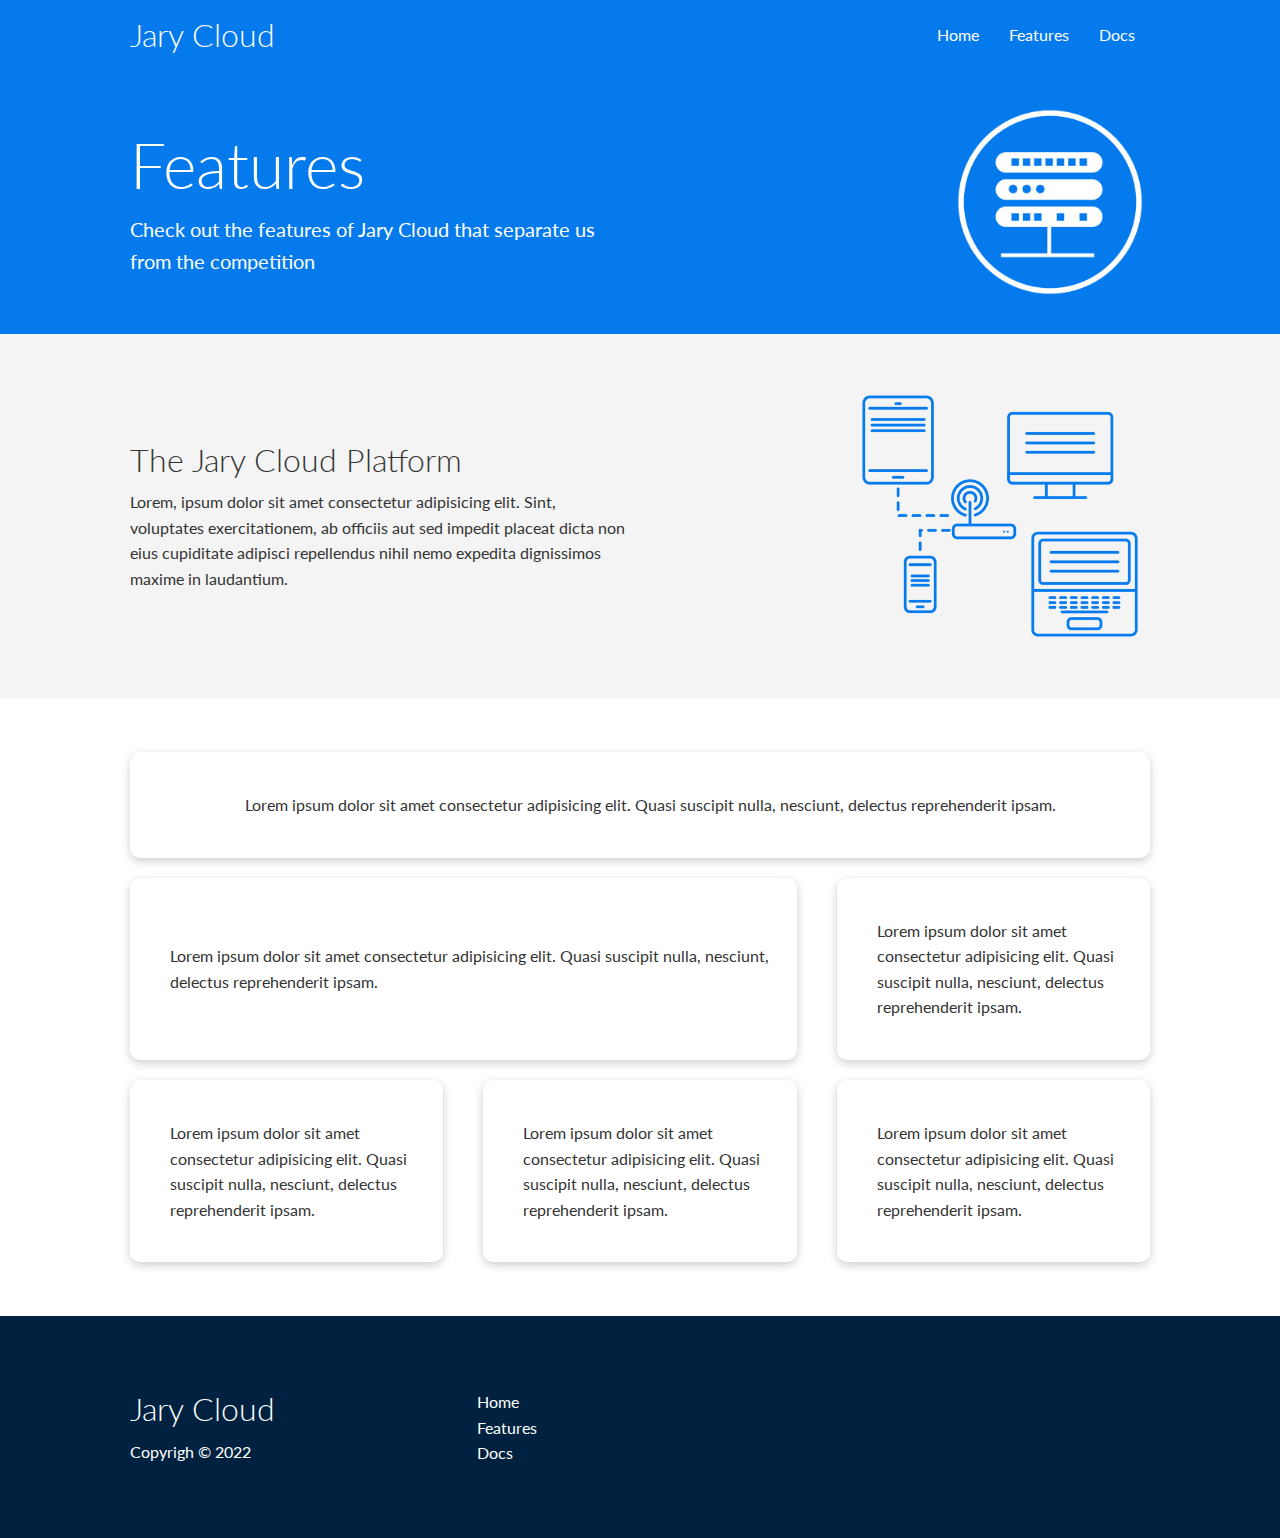
==== features.html @ ab957aca "Initial commit" ====
<!DOCTYPE html>
<html lang="en">
<head>
    <meta charset="UTF-8">
    <meta http-equiv="X-UA-Compatible" content="IE=edge">
    <meta name="viewport" content="width=device-width, initial-scale=1.0">
    <link rel="stylesheet" href="https://cdnjs.cloudflare.com/ajax/libs/font-awesome/6.1.1/css/all.min.css" integrity="sha512-KfkfwYDsLkIlwQp6LFnl8zNdLGxu9YAA1QvwINks4PhcElQSvqcyVLLD9aMhXd13uQjoXtEKNosOWaZqXgel0g==" crossorigin="anonymous" referrerpolicy="no-referrer" />
    <link rel="stylesheet" href="css/utilities.css">
    <link rel="stylesheet" href="/css/style.css">
    <title>JaryC | Cloud Hosting For Everyone</title>
</head>
<body>
    <!-- Navbar-->
    <div class="navbar">
        <div class="container flex">
            <h1 class="logo">Jary Cloud</h1>
            <nav>
                <ul>
                    <li><a href="index.html">Home</a></li>
                    <li><a href="features.html">Features</a></li>
                    <li><a href="docs.html">Docs</a></li>
                </ul>
            </nav>
        </div>
    </div>

    <!-- Head -->
    <section class="features-head bg-primary py-3">
        <div class="container grid">
            <div>
                <h1 class="xl">Features</h1>
                <p class="lead">Check out the features of Jary Cloud that
                    separate us from the competition
                </p>
            </div>
            <img src="images/server.png" alt="">
        </div>
    </section>

    <!-- Sub head -->
    <section class="features-sub-head bg-light py-3">
        <div class="container grid">
            <div>
                <h1 class="md">The Jary Cloud Platform</h1>
                <p>
                    Lorem, ipsum dolor sit amet consectetur adipisicing elit. 
                    Sint, voluptates exercitationem, ab officiis aut sed impedit 
                    placeat dicta non eius cupiditate adipisci repellendus nihil 
                    nemo expedita dignissimos maxime in laudantium.
                </p>
            </div>
            <img src="images/server2.png" alt="">
        </div>
    </section>

    <section class="features-main my-2">
        <div class="container grid grid-3">
            <div class="card flex">
                <i class="fa-solid fa-server fa-3x"></i>
                <p>
                    Lorem ipsum dolor sit amet consectetur adipisicing elit. 
                    Quasi suscipit nulla, nesciunt, delectus reprehenderit ipsam.
                </p>
            </div>
            <div class="card flex">
                <i class="fa-solid fa-laptop-code fa-3x"></i>
                <p>
                    Lorem ipsum dolor sit amet consectetur adipisicing elit. 
                    Quasi suscipit nulla, nesciunt, delectus reprehenderit ipsam.
                </p>
            </div>
            <div class="card flex">
                <i class="fa-solid fa-database fa-3x"></i>
                <p>
                    Lorem ipsum dolor sit amet consectetur adipisicing elit. 
                    Quasi suscipit nulla, nesciunt, delectus reprehenderit ipsam.
                </p>
            </div>
            <div class="card flex">
                <i class="fa-solid fa-power-off fa-3x"></i>
                <p>
                    Lorem ipsum dolor sit amet consectetur adipisicing elit. 
                    Quasi suscipit nulla, nesciunt, delectus reprehenderit ipsam.
                </p>
            </div>
            <div class="card flex">
                <i class="fa-solid fa-upload fa-3x"></i>
                <p>
                    Lorem ipsum dolor sit amet consectetur adipisicing elit. 
                    Quasi suscipit nulla, nesciunt, delectus reprehenderit ipsam.
                </p>
            </div>
            <div class="card flex">
                <i class="fa-solid fa-server fa-3x"></i>
                <p>
                    Lorem ipsum dolor sit amet consectetur adipisicing elit. 
                    Quasi suscipit nulla, nesciunt, delectus reprehenderit ipsam.
                </p>
            </div>
        </div>
    </section>

    <!-- Footer -->
    <footer class="footer bg-dark py-5">
        <div class="container grid grid-3">
            <div>
                <h1>Jary Cloud</h1>
                <p>Copyrigh &copy; 2022</p>
            </div>
            <nav>
                <ul>
                    <li><a href="index.html">Home</a></li>
                    <li><a href="features.html">Features</a></li>
                    <li><a href="docs.html">Docs</a></li>
                </ul>
            </nav>
            <div class="social">
                <a href="https://github.com/JaryCruz" target="_blank"><i class="fa-brands fa-github fa-2x"></i></a>
                <a href="https://twitter.com/JaryCruz5" target="_blank"><i class="fa-brands fa-twitter fa-2x"></i></a>
                <a href="https://www.facebook.com/jaryleonel.cruzzelaya.5" target="_blank" ><i class="fa-brands fa-facebook fa-2x"></i></a>
                <a href="https://www.instagram.com/jary.cruz10/" target="_blank"><i class="fa-brands fa-instagram fa-2x"></i></a>
            </div>
        </div>
    </footer>
</body>
</html>
---- css/utilities.css ----
:root {
    --primary-color: #047aed;
    --secondary-color: #1c3fa8;
    --dark-color: #002240;
    --light-color: #f4f4f4;
    --success-color: #5cb85c;
    --error-color: #d9534f
}

.container {
    max-width: 1100px;
    margin: 0 auto;
    overflow: auto;
    padding: 0 40px;
}

.card {
    background-color: white;
    color: #333;
    border-radius: 10px;
    box-shadow: 0 3px 10px rgba(0, 0, 0, 0.2);
    padding: 20px;
    margin: 10px;
}

.btn {
    display: inline-block;
    padding: 10px 30px;
    cursor: pointer;
    background-color: var(--primary-color);
    color: white;
    border: none;
    border-radius: 5px;
}

.btn-outline {
    background-color: transparent;
    border: 1px white solid;
}

.btn:hover {
    transform: scale(0.98);
}

/* Background  & colored buttons */
.bg-primary, 
.btn-primary {
    background-color: var(--primary-color);
    color: white;
}

.bg-secondary, 
.btn-secondary {
    background-color: var(--secondary-color);
    color: white;
}

.bg-dark, 
.btn-dark {
    background-color: var(--dark-color);
    color: white;
}

.bg-light, 
.btn-light {
    background-color: var(--light-color);
    color: #333;
}

.bg-primary a, 
.btn-primary a,
.bg-secondary a, 
.btn-secondary a,
.bg-dark a, 
.btn-dark a {
    color: white;
}

/* Text Colors */
.text-primary {
    color: var(--primary-color);
}

.text-secondary{
    color: var(--secondary-color);
}

.text-dark {
    color: var(--dark-color);
}

.text-light {
    color: var(--light-color);
}

/* Text Sizes */
.lead {
    font-size: 20px;
}

.sm {
    font-size: 1rem;
}

.md {
    font-size: 2rem;
}

.lg {
    font-size: 3rem;
}

.xl {
    font-size: 4rem;
}

.text-center {
    text-align: center;
}

/* Alert */

.alert {
    background-color: var(--light-color);
    padding: 10px 20px;
    font-weight: bold;
    margin: 15px 0;
}

.aler i {
    margin-right: 10px;
}

.alert-success {
    background-color: var(--success-color);
    color: white;
}

.alert-error {
    background-color: var(--error-color);
    color: white;
}

.flex {
    display: flex;
    justify-content: center;
    align-items: center;
    height: 100%;
}

.grid {
    display: grid;
    grid-template-columns: repeat(2, 1fr);
    gap: 20px;
    justify-content: center;
    align-items: center;
    height: 100%;
}

.grid-3 {
    grid-template-columns: repeat(3, 1fr);
}

/* Margin */
.my-1 {
    margin: 1rem 0;
}

.my-2 {
    margin: 1.5rem 0;
}

.my-3 {
    margin: 2rem 0;
}

.my-4 {
    margin: 3rem 0;
}

.my-5 {
    margin: 4rem 0;
}

.m-1 {
    margin: 1rem;
}

.m-2 {
    margin: 1.5rem;
}

.m-3 {
    margin: 2rem ;
}

.my-4 {
    margin: 3rem ;
}

.m-5 {
    margin: 4rem ;
}

/* Padding */
.py-1 {
    padding: 1rem 0;
}

 .py-2 {
    padding: 1.5rem 0;
 }

 .py-3 {
    padding: 2rem 0;
 }

 .py-4 {
    padding: 3rem 0;
 }

 .py-5 {
    padding: 4rem 0;
 }

.p-1 {
    margin: 1rem;
}

.p-2 {
    margin: 1.5rem;
}

.p-3 {
    margin: 2rem ;
}

.p-4 {
    margin: 3rem ;
}

.p-5 {
    margin: 4rem ;
}
---- css/style.css ----
@import url('https://fonts.googleapis.com/css2?family=Lato:wght@300&display=swap');

:root {
    --primary-color: #047aed;
    --secondary-color: #1c3fa8;
    --dark-color: #002240;
    --light-color: #f4f4f4;
}

* {
    box-sizing: border-box;
    padding: 0;
    margin: 0;
}

body {
    font-family: 'Lato', sans-serif;
    color: #333;
    line-height: 1.6;
}

ul {
    list-style-type: none;
}

a {
    text-decoration: none;
    color: #333;
}

h1, h2 {
    font-weight: 300;
    line-height: 1.2;
    margin: 10px 0;
}

p {
    margin: 10px 0;
}

img {
    width: 100%;
}

code, pre {
    background-color: #333;
    padding: 10px;
    color: white;
}

.hidden {
    visibility: hidden;
    height: 0;
}

/* Navbar */

.navbar {
    background-color: var(--primary-color);
    color: #fff;
    height: 70px;
}

.navbar ul {
    display: flex;
}

.navbar a {
    color: #fff;
    padding: 10px;
    margin: 0 5px;
}

.navbar a:hover {
    border-bottom: 2px #fff solid;

}

.navbar .flex {
    justify-content: space-between;
}

/* Showcase */
.showcase {
    height: 400px;
    background-color: var(--primary-color);
    color: #fff;
    position: relative;
}

.showcase h1 {
    font-size: 40px;
}

.showcase p {
    margin: 20px 0;
}

.showcase .grid {
    overflow: visible;
    grid-template-columns: 55% 45%;
    gap: 30px;
}

.showcase-text {
    animation: slideInFromLeft 1s ease-in;
}

.showcase-form {
    position: relative;
    top: 60px;
    height: 350px;
    width: 400px;
    padding: 40px;
    z-index: 100;
    justify-self: flex-end;
    animation: slideInFromRight 1s ease-in;
}

.showcase-form .form-control {
    margin: 30px 0;
}

.showcase-form input[type='text'] ,
.showcase-form input[type='email'] {
    border: 0;
    border-bottom: 1px solid #b4becb;
    width: 100%;
    padding: 3px;
    font-size: 16px;
}

.showcase-form input:focus {
    outline: none;
}

.showcase::before,
.showcase::after {
    content: '';
    position: absolute;
    height: 100px;
    bottom: -70px;
    right: 0;
    left: 0;
    background-color: white;
    transform: skewY(-3deg);
    -webkit-transform: skewY(-3deg);
    -moz-transform: skewY(-3deg);
    -ms-transform: skewY(-3deg);
}


/* Stats */
.stats {
    padding-top: 100px;
    animation: slideInFromBottom 1s ease-in;
}

.stats-heading {
    max-width: 500px;
    margin: auto;
}

.stats .grid h3 {
    font-size: 35px;
}

.stats .grid p {
    font-size: 20px;
    font-weight: bold;
}

/* Cli */
.cli .grid {
    grid-template-columns: repeat(3, 1fr);
    grid-template-rows: repeat(2, 1fr);
}

.cli .grid > *:first-child {
    grid-column: 1 / span 2;
    grid-row: 1 / span 2;
}

/* Cloud */
.cloud .grid {
    grid-template-columns: 4fr 3fr;
}

/* Languages */

.languages .flex {
    flex-wrap: wrap;
}

.languages .card {
    text-align: center;
    margin: 18px 10px 40px;
    transition: transform 0.2s ease-in;
}

.languages .card h4 {
    font-size: 20px;
    margin-bottom: 10px;
}

.languages .card:hover {
    transform: translateY(-15px);
}

/* Features */
.features-head img,
.docs-head img {
    width: 200px;
    justify-self: flex-end;
}

.features-sub-head img {
    width: 300px;
    justify-self: end;
}

.features-main .grid {
    padding: 30px;
}

.features-main .grid {
    padding: 30px;
}

.features-main .grid > *:first-child {
    grid-column: 1 / 4;
}

.features-main .grid > *:nth-child(2) {
    grid-column: 1 / 3;
}

.features-main .card > i{
    margin-right: 20px;
}

/* Docs */ 

.docs-main h3 {
    margin: 20px 0;
}

.docs-main .grid {
    grid-template-columns: 1fr 2fr;
    align-items: flex-end;
    align-items: flex-start;
}

.docs-main nav li {
    font-size: 17px;
    padding-bottom: 5px;
    margin-bottom: 5px;
    border-bottom: 1px solid #ccc;
}

.docs-main a:hover {
    font-weight: bold;
}


/* Footer */

.footer .social a {
    margin: 0 10px;
}

/* Animations */
@keyframes slideInFromLeft {
    0% {
        transform: translateX(-100%)
    }
    100% {
        transform: translateX(0);
    }
}

@keyframes slideInFromRight {
    0% {
        transform: translateX(100%)
    }
    100% {
        transform: translateX(0);
    }
}

@keyframes slideInFromTop {
    0% {
        transform: translateY(-100%)
    }
    100% {
        transform: translateX(0);
    }
}

@keyframes slideInFromBottom {
    0% {
        transform: translateY(100%)
    }
    100% {
        transform: translateX(0);
    }
}

/* Tables and under */
@media(max-width: 768px) {
    .grid,
    .showcase .grid,
    .stats .grid,
    .cli .grid,
    .cloud .grid,
    .features-main .grid,
    .docs-main .grid {
        grid-template-columns: 1fr;
        grid-template-rows: 1fr;
    }

    .showcase {
        height: auto;
    }

    .showcase-text {
        text-align: center;
        margin-top: 40px;
        animation: slideInFromTop 1s ease-in;
    }

    .showcase-form {
        justify-self: center;
        margin: auto;
        animation: slideInFromBottom 1s ease-in;
    }

    .cli .grid > *:first-child {
        grid-column: 1;
        grid-row: 1;
    }

    .features-head,
    .features-sub-head,
    .docs-head {
        text-align: center;
    }

    .features-head img,
    .features-sub-head img,
    .docs-head img {
        justify-self: center;
    }

    .features-main .grid > *:first-child ,
    .features-main .grid > *:nth-child(2) {
        grid-column: 1;
    }
}

/* Mobile */
@media(max-width: 500px) {
    .navbar {
        height: 110px;
    }

    .navbar .flex {
        flex-direction: column;
    }

    .navbar ul {
        padding: 10px;
        background-color: rgba(0, 0, 0, 0.1);
    }
}
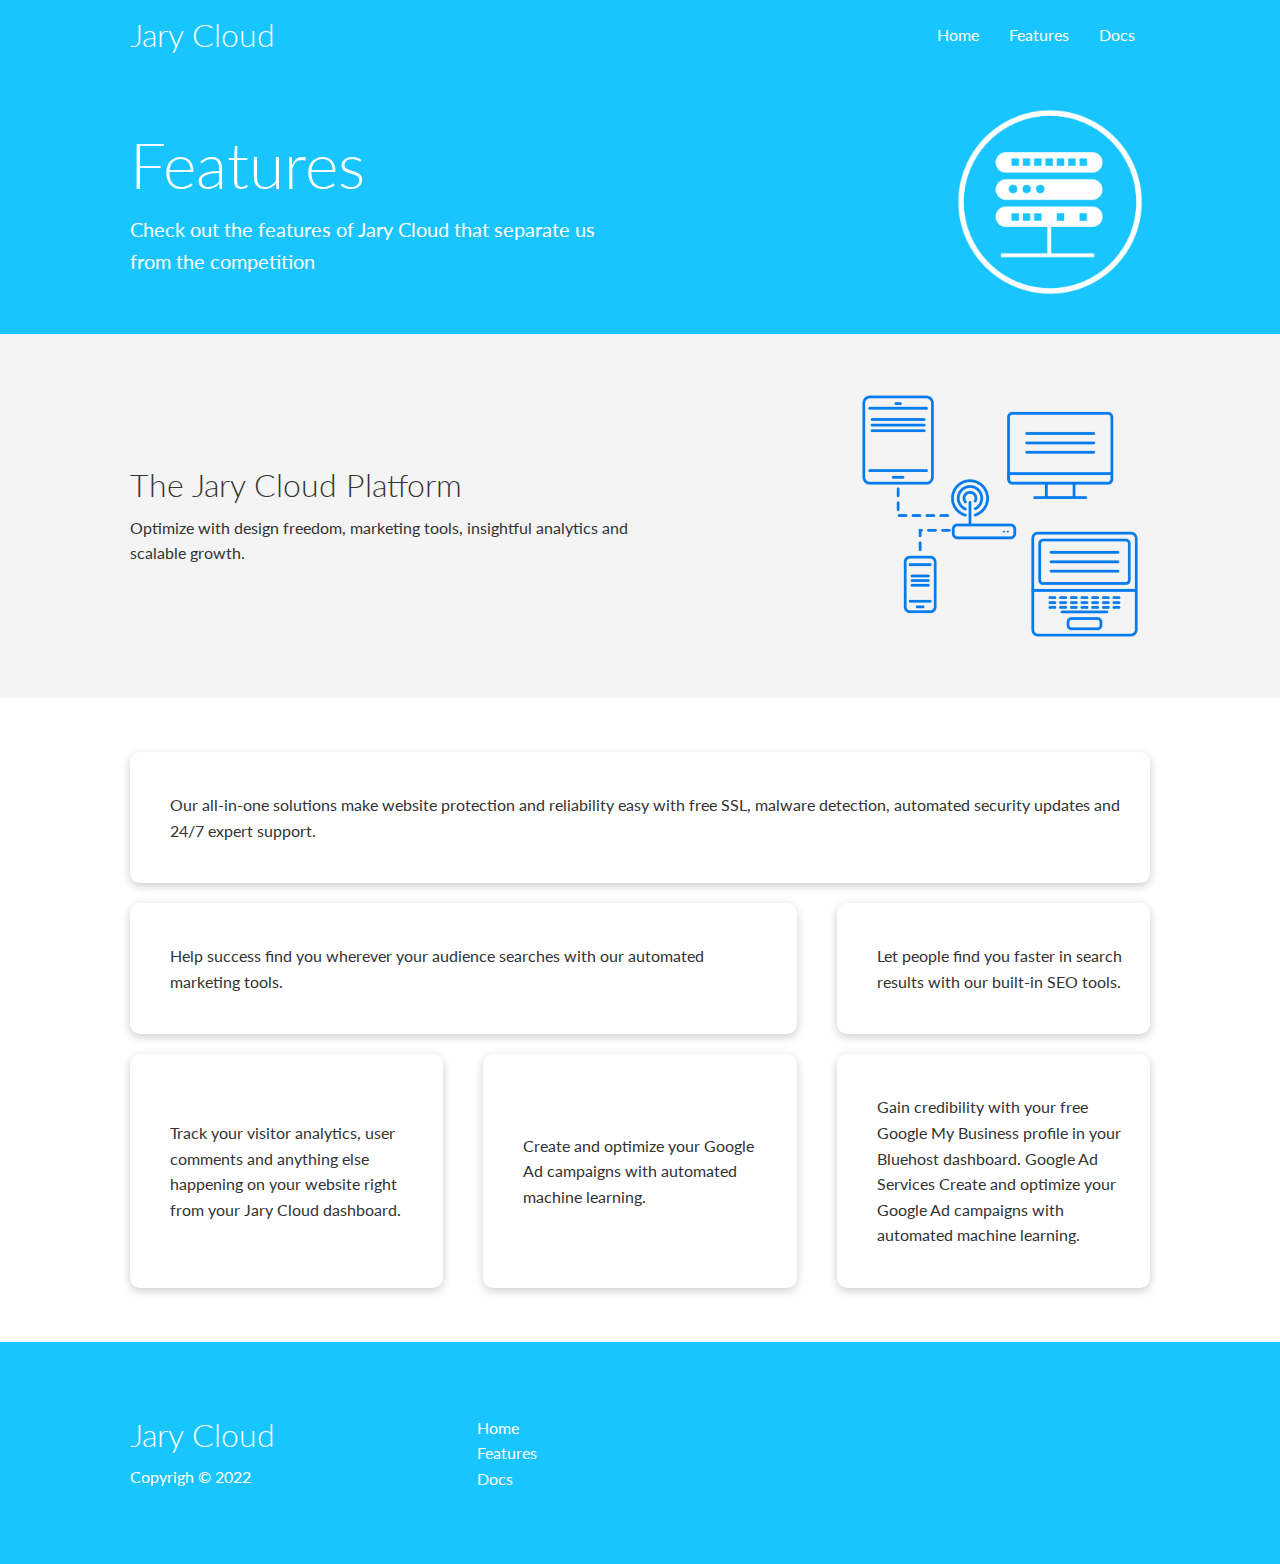
==== commit 60b949da: "Second Commit" ====
--- a/features.html
+++ b/features.html
@@ -43,10 +43,7 @@
             <div>
                 <h1 class="md">The Jary Cloud Platform</h1>
                 <p>
-                    Lorem, ipsum dolor sit amet consectetur adipisicing elit. 
-                    Sint, voluptates exercitationem, ab officiis aut sed impedit 
-                    placeat dicta non eius cupiditate adipisci repellendus nihil 
-                    nemo expedita dignissimos maxime in laudantium.
+                    Optimize with design freedom, marketing tools, insightful analytics and scalable growth.
                 </p>
             </div>
             <img src="images/server2.png" alt="">
@@ -58,43 +55,40 @@
             <div class="card flex">
                 <i class="fa-solid fa-server fa-3x"></i>
                 <p>
-                    Lorem ipsum dolor sit amet consectetur adipisicing elit. 
-                    Quasi suscipit nulla, nesciunt, delectus reprehenderit ipsam.
+                    Our all-in-one solutions make website protection and reliability easy with free SSL, malware detection, automated security updates and 24/7 expert support.
                 </p>
             </div>
             <div class="card flex">
                 <i class="fa-solid fa-laptop-code fa-3x"></i>
                 <p>
-                    Lorem ipsum dolor sit amet consectetur adipisicing elit. 
-                    Quasi suscipit nulla, nesciunt, delectus reprehenderit ipsam.
+                    Help success find you wherever your audience searches with our automated marketing tools.
                 </p>
             </div>
             <div class="card flex">
                 <i class="fa-solid fa-database fa-3x"></i>
                 <p>
-                    Lorem ipsum dolor sit amet consectetur adipisicing elit. 
-                    Quasi suscipit nulla, nesciunt, delectus reprehenderit ipsam.
+                    Let people find you faster in search results with our built-in SEO tools.
                 </p>
             </div>
             <div class="card flex">
                 <i class="fa-solid fa-power-off fa-3x"></i>
                 <p>
-                    Lorem ipsum dolor sit amet consectetur adipisicing elit. 
-                    Quasi suscipit nulla, nesciunt, delectus reprehenderit ipsam.
+                    Track your visitor analytics, user comments and anything else happening on your website right from your Jary Cloud dashboard.
                 </p>
             </div>
             <div class="card flex">
                 <i class="fa-solid fa-upload fa-3x"></i>
                 <p>
-                    Lorem ipsum dolor sit amet consectetur adipisicing elit. 
-                    Quasi suscipit nulla, nesciunt, delectus reprehenderit ipsam.
+                    Create and optimize your Google Ad campaigns with automated machine learning.
                 </p>
             </div>
             <div class="card flex">
                 <i class="fa-solid fa-server fa-3x"></i>
                 <p>
-                    Lorem ipsum dolor sit amet consectetur adipisicing elit. 
-                    Quasi suscipit nulla, nesciunt, delectus reprehenderit ipsam.
+                    Gain credibility with your free Google My Business profile in your Bluehost dashboard.
+
+Google Ad Services
+Create and optimize your Google Ad campaigns with automated machine learning.
                 </p>
             </div>
         </div>
--- a/css/utilities.css
+++ b/css/utilities.css
@@ -1,6 +1,6 @@
 :root {
-    --primary-color: #047aed;
-    --secondary-color: #1c3fa8;
+    --primary-color: lightblue;
+    --secondary-color: darkblue;
     --dark-color: #002240;
     --light-color: #f4f4f4;
     --success-color: #5cb85c;
@@ -57,7 +57,7 @@
 
 .bg-dark, 
 .btn-dark {
-    background-color: var(--dark-color);
+    background-color: var(--secondary-color);
     color: white;
 }
 
--- a/css/style.css
+++ b/css/style.css
@@ -1,8 +1,8 @@
 @import url('https://fonts.googleapis.com/css2?family=Lato:wght@300&display=swap');
 
 :root {
-    --primary-color: #047aed;
-    --secondary-color: #1c3fa8;
+    --primary-color: rgb(25, 197, 255);
+    --secondary-color: rgb(25, 197, 255);
     --dark-color: #002240;
     --light-color: #f4f4f4;
 }
@@ -269,6 +269,16 @@
     margin: 0 10px;
 }
 
+.footer nav li {
+    display: flex;
+    align-content: center;
+    align-self: center;
+}
+
+.footer nav li {
+
+}
+
 /* Animations */
 @keyframes slideInFromLeft {
     0% {
